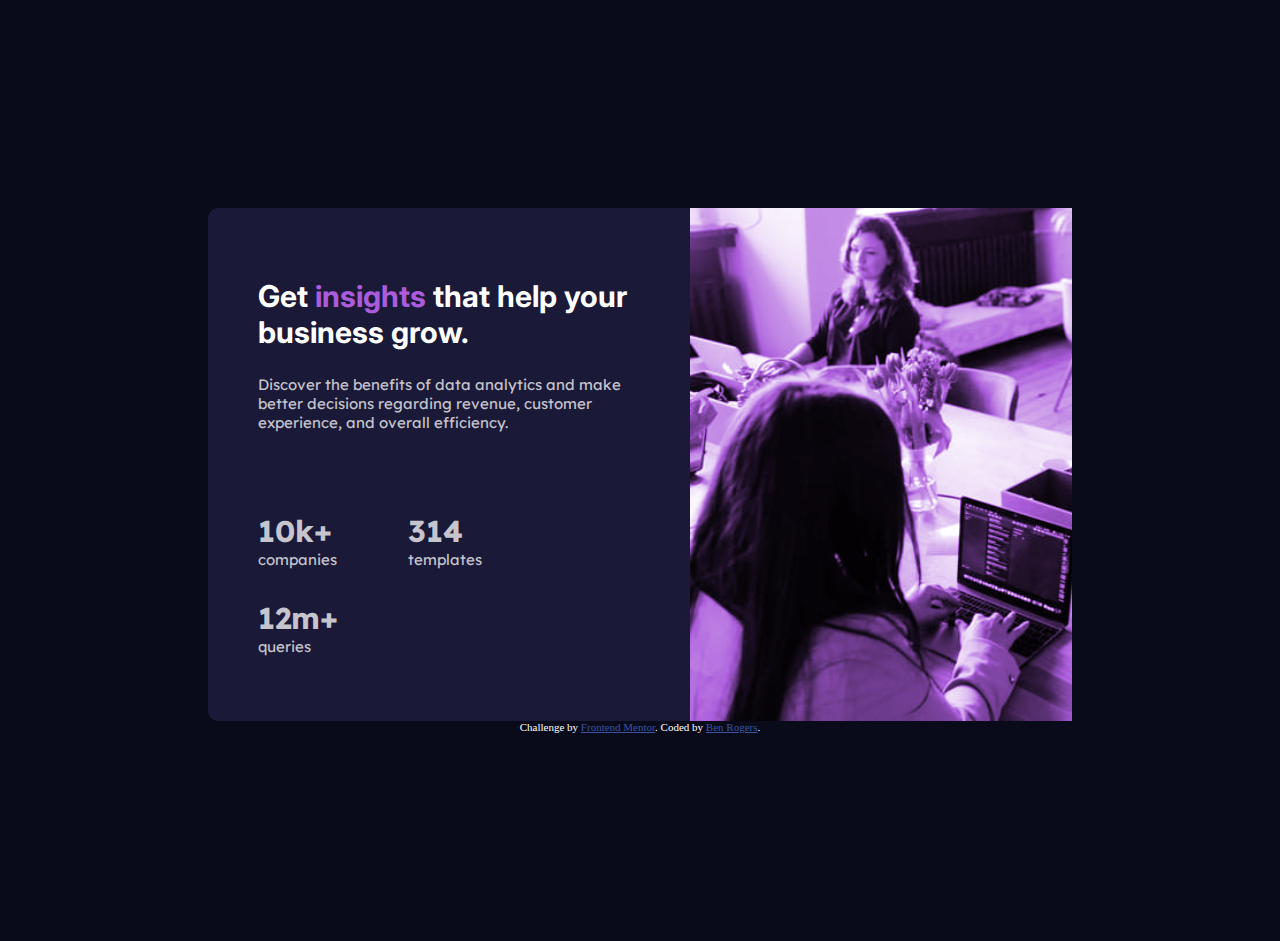
==== stats-preview-card-component-main/index.html @ 7eb819c6 "desktop design" ====
<!DOCTYPE html>
<html lang="en">
  <head>
    <meta charset="UTF-8" />
    <meta name="viewport" content="width=device-width, initial-scale=1.0" />
    <!-- displays site properly based on user's device -->

    <!-- Google fonts -->
    <!-- Inter -->
    <link rel="preconnect" href="https://fonts.gstatic.com" />
    <link
      href="https://fonts.googleapis.com/css2?family=Inter:wght@400;700&display=swap"
      rel="stylesheet"
    />
    <!-- Lexend Deca -->
    <link
      href="https://fonts.googleapis.com/css2?family=Lexend+Deca&display=swap"
      rel="stylesheet"
    />

    <link
      rel="icon"
      type="image/png"
      sizes="32x32"
      href="./images/favicon-32x32.png"
    />

    <title>Frontend Mentor | Stats preview card component</title>

    <link rel="stylesheet" href="main.css" />
  </head>
  <body>
    <div class="container">
      <div class="left">
        <h1>
          Get <span class="highlight"> insights </span>that help your business
          grow.
        </h1>
        <p>
          Discover the benefits of data analytics and make better decisions
          regarding revenue, customer experience, and overall efficiency.
        </p>

        <div class="stat-container">
          <p>
            <span class="stat"> 10k+ </span>
            companies
          </p>

          <p>
            <span class="stat"> 314 </span>
            templates
          </p>

          <p>
            <span class="stat"> 12m+</span>
            queries
          </p>
        </div>
      </div>
      <div class="right">&nbsp;</div>
    </div>

    <!-- Attributes -->
    <div class="attribution">
      Challenge by
      <a href="https://www.frontendmentor.io?ref=challenge" target="_blank"
        >Frontend Mentor</a
      >. Coded by
      <a href="https://www.github.com/benjamin0204" target="_blank"
        >Ben Rogers</a
      >.
    </div>
  </body>
</html>
---- stats-preview-card-component-main/main.css ----
:root{

/*     COLOURS     */
/*     Primary     */
--color-primary-Vdark: hsl(233, 47%, 7%); /* Main bg */ 
--color-primary-dark: hsl(244, 38%, 16%); /* Card bg */
--color-primary-soft: hsl(277, 64%, 61%); /* Accent */

/*     Neutral     */
--color-neutral-main: hsl(0, 0%, 100%); /* main heading, stats */
--color-neutral-mid: hsla(0, 0%, 100%, 0.75); /* main paragraph */
--color-neutral-dark: hsla(0, 0%, 100%, 0.6); /* stat headings */

--ff-main: 'Inter', sans-serif;
/* Weights: 400, 700 */

--ff-secondary: 'Lexend Deca', sans-serif;
/* Weights: 400 */

}

html{
  font-size: 62.5%; /* 1 rem = 10px */

}

body{
    background-color: var(--color-primary-Vdark);
    padding: 20rem;
}

.container{
    background-color:var(--color-primary-dark) ;
    border-radius: 10px;

    display: flex;

}

.left{
    flex: 50%;
    padding: 5rem;
}

h1{
    color: var(--color-neutral-main);
    font-size: 3rem;
    font-family: var(--ff-main);
    font-weight: 700;
    padding-bottom: .5rem;
}

.highlight{
    color: var(--color-primary-soft);
}

p{
    color: var(--color-neutral-mid);
    Font-size: 1.5rem;
    font-family: var(--ff-secondary);
    font-weight: 400;
}

.stat-container{
    padding-top: 5rem;
    width: 100%;
}
.stat-container p{
    float:left; 
    width:10rem;
    padding-right: 5rem;
}
.stat{
    font-size: 3rem;
    font-weight: 700;
}



.right {
    flex: 50%;
    overflow: hidden;
    background-image: 
    linear-gradient(
        var(--color-primary-soft),
        var(--color-primary-soft)
        ),
    url(./images/image-header-desktop.jpg);
    background-blend-mode: overlay;
    background-size: cover;    
}












/*     GIVEN STYLES     */
.attribution {
    color: var(--color-neutral-main);

    font-size: 11px;
    text-align: center;
}
.attribution a {
    color: hsl(228, 45%, 44%);
}

/* 
Layout

The designs were created to the following widths:

- Mobile: 375px
- Desktop: 1440px
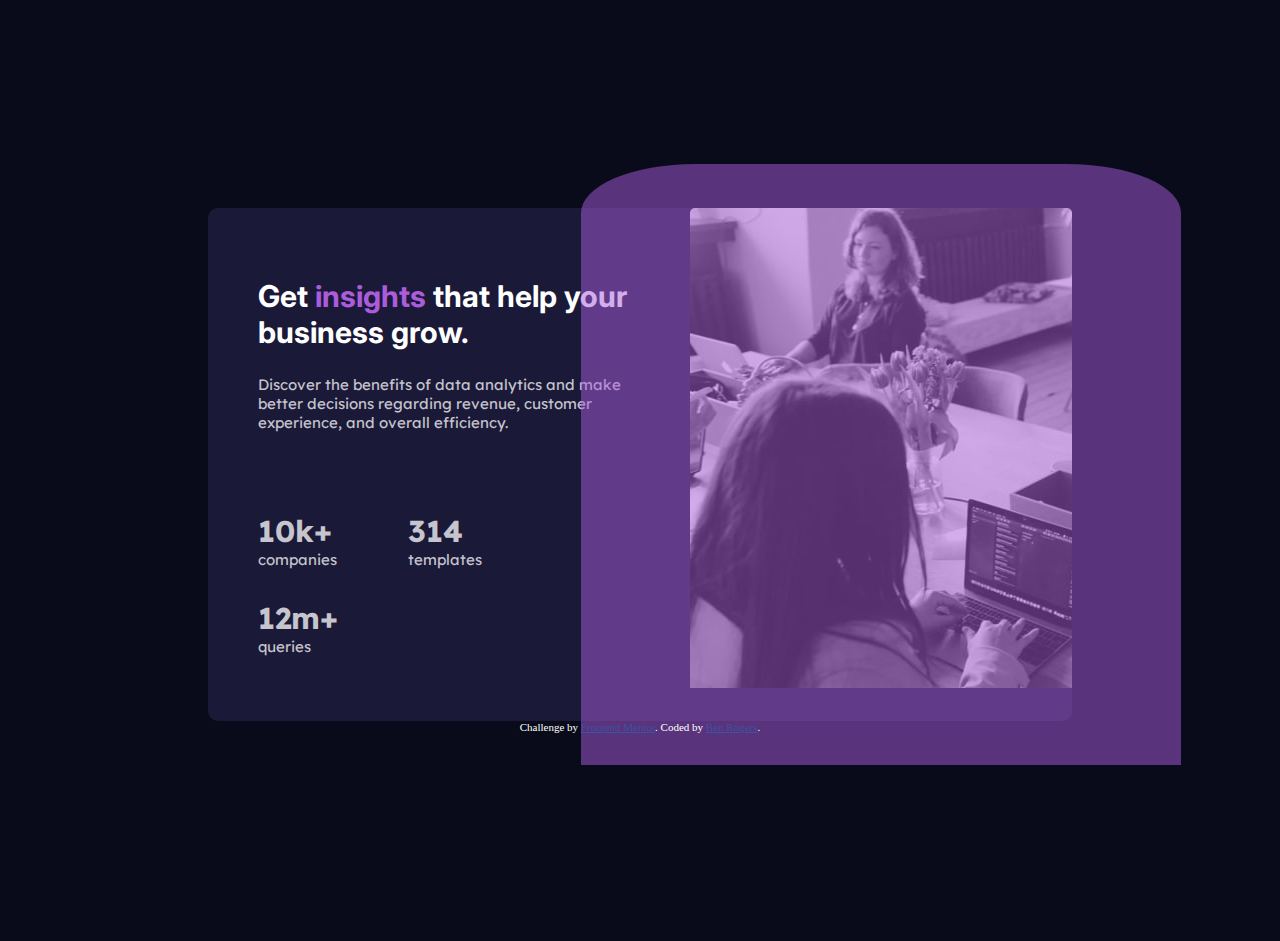
==== commit bd2e3ca9: "finished design" ====
--- a/stats-preview-card-component-main/index.html
+++ b/stats-preview-card-component-main/index.html
@@ -58,7 +58,9 @@
           </p>
         </div>
       </div>
-      <div class="right">&nbsp;</div>
+      <div class="right">
+        <img src="./images/image-header-mobile.jpg" alt="" />
+      </div>
     </div>
 
     <!-- Attributes -->
--- a/stats-preview-card-component-main/main.css
+++ b/stats-preview-card-component-main/main.css
@@ -26,16 +26,15 @@
 
 body{
     background-color: var(--color-primary-Vdark);
-    padding: 20rem;
+    padding: 20rem ;
 }
 
 .container{
     background-color:var(--color-primary-dark) ;
     border-radius: 10px;
+    display: flex;
+}
 
-    display: flex;
-
-}
 
 .left{
     flex: 50%;
@@ -78,16 +77,18 @@
 
 
 .right {
+    flex-shrink: 0;
     flex: 50%;
-    overflow: hidden;
-    background-image: 
-    linear-gradient(
-        var(--color-primary-soft),
-        var(--color-primary-soft)
-        ),
-    url(./images/image-header-desktop.jpg);
+    overflow: hidden;  
+
+    border-radius: 5px 5px 0px 0px;
+
+    /* Colour over the image */
+    outline: 300px solid hsla(277, 64%, 61%, 0.5) !important;
+    outline-offset: -300px;
+
     background-blend-mode: overlay;
-    background-size: cover;    
+    background-size: cover;   
 }
 
 
@@ -95,6 +96,46 @@
 
 
 
+@media (max-width: 800px) {
+    body{
+    padding: 5rem 2rem ;
+
+    }
+    h1{
+        font-size: 2.5rem;
+    }
+    h1, p{
+
+        text-align: center;
+    }
+    
+    .container {
+        flex-direction: column;
+      }
+
+    .stat-container p{
+        margin: 0 auto;
+        float:none; 
+        padding-right: 0;
+        padding-bottom: 2rem;
+    }
+    
+    .right{
+        width: 32rem;
+        height: 32rem;
+        border-radius: 5px 5px 0px 0px;
+        position:absolute; 
+
+        /* Colour over the image */
+        outline: 160px solid hsla(277, 64%, 61%, 0.5) !important;
+        outline-offset: -160px;
+    }
+
+    .left{
+        margin-top: 30rem;
+    }
+
+}
 
 
 
